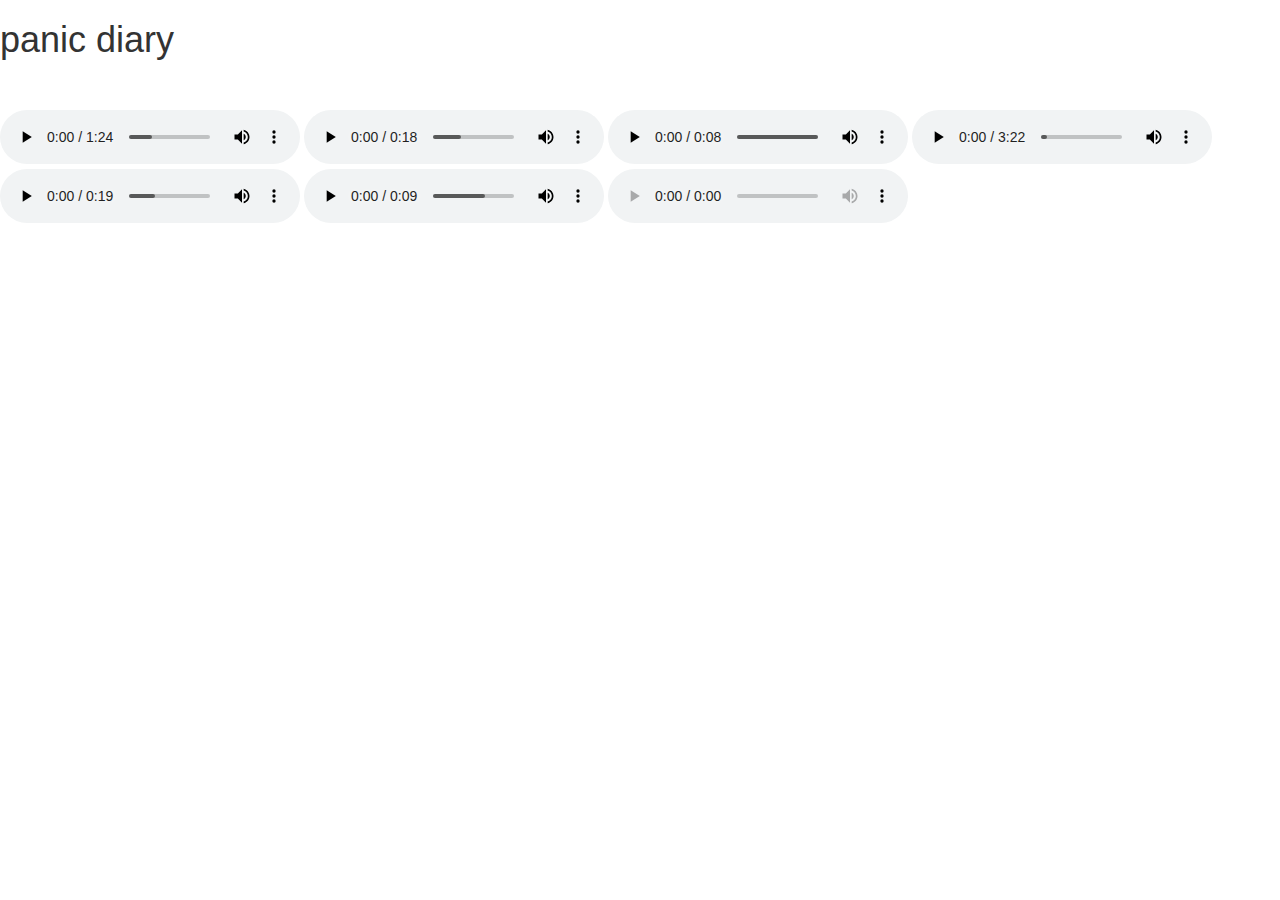
==== index.html @ 0a2c3d0b "initial commit" ====
<!DOCTYPE html>
<html>
  <body>
    <head>
        <meta charset="utf-8"/>
        <title>panic diary</title>
        <link rel="stylesheet" type="text/css" href="https://maxcdn.bootstrapcdn.com/bootstrap/3.3.7/css/bootstrap.min.css">
        <link rel="stylesheet" type="text/css" href="css/main.css">
    </head>
  
    <h1>panic diary</h1>
        <br>
        <br>

            <audio controls>
                <source src="emotions/depression.ogg" type="audio/ogg">
                if you can see this, update your browser
            </audio>
                  
            <audio controls>
                <source src="emotions/Dread.ogg" type="audio/ogg">
                if you can see this, update your browser
            </audio>
            
            <audio controls>
                <source src="emotions/smiling Tightly And Falsely.ogg" type="audio/ogg">
                if you can see this, update your browser
            </audio>
            
               <audio controls>
                <source src="emotions/New Recording 11.ogg" type="audio/ogg">
                if you can see this, update your browser
            </audio>

            <audio controls>
                <source src="emotions/regret.ogg" type="audio/ogg">
                if you can see this, update your browser
            </audio>
            <audio controls>
                <source src="emotions/panic.ogg" type="audio/ogg">
                if you can see this, update your browser
            </audio>
            <audio controls>
                <source src="emotions/self loathing.ogg" type="audio/ogg">
                if you can see this, update your browser
            </audio>
         
      

    
    </body>
</html>
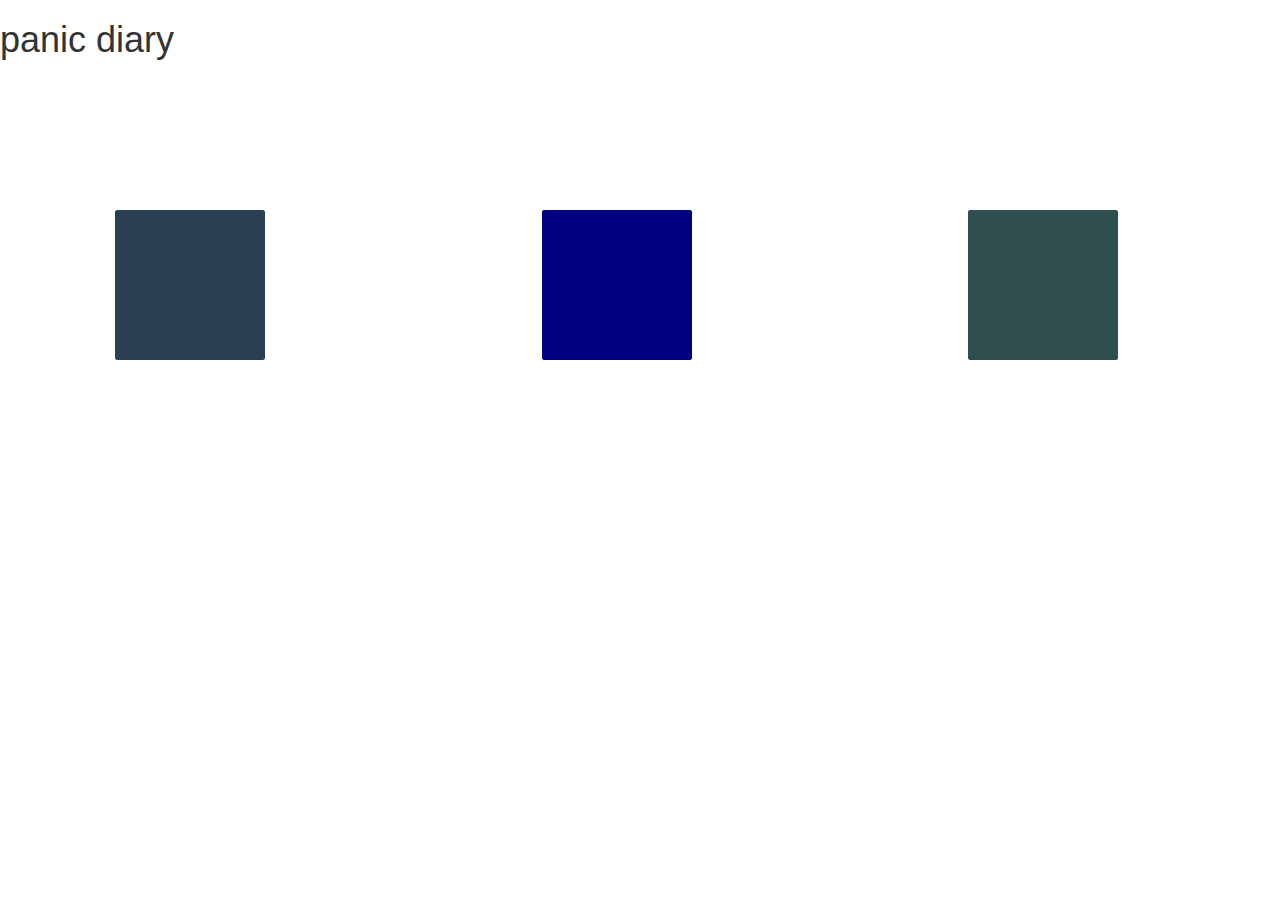
==== commit 8e9a27ba: "square audio" ====
--- a/index.html
+++ b/index.html
@@ -5,48 +5,75 @@
         <meta charset="utf-8"/>
         <title>panic diary</title>
         <link rel="stylesheet" type="text/css" href="https://maxcdn.bootstrapcdn.com/bootstrap/3.3.7/css/bootstrap.min.css">
-        <link rel="stylesheet" type="text/css" href="css/main.css">
+        <link rel="stylesheet" type="text/css" href="css/style.css">
     </head>
   
     <h1>panic diary</h1>
         <br>
         <br>
+          <div id='emotions' class="app">
+              <div class="columns">
 
-            <audio controls>
-                <source src="emotions/depression.ogg" type="audio/ogg">
-                if you can see this, update your browser
-            </audio>
+                <div class="col-sm-4">
+                     <!--<audio id="dread-audio" src="emotions/Dread.ogg" type="audio/ogg" preload="auto">
+                        if you can see this, update your browser
+                    </audio><img id="dread-img" onclick= document.getElementById("dread-audio").play() src="images/dreadIMG.jpg" alt="throwup churning chunks froze in throat dread" height=300px width=40%>-->
+                   
+                    <audio id="square1" src="audio/27" type="audio/ogg" preload="auto">
+                        if you can see this, update your browser
+                    </audio> <div class="square1" onclick= document.getElementById("square1").play()  alt="depression smog quicksand take me down"></div>
+                    
+                
+                    <audio id="square2" src="audio/24.ogg" type="audio/ogg" preload="auto">
+                        if you can see this, update your browser
+                    </audio> <div class="square2" onclick= document.getElementById("square2").play()  alt="throwup churning chunks froze in throat dread"></div>
+                    
+                </div>
+
+                <div class="col-sm-4">
+                    <!--<img id="depression-img" src="images/depressionIMG.jpg" alt="depression smog quicksand take me down" height=300px width=40%>-->
+                    <!--<audio controls onClick="playEmotion()">
+                        <source id="depression-audio" src="emotions/New Recording 11.ogg" type="audio/ogg">
+                        if you can see this, update your browser
+                    </audio>-->
+
+                    <audio id="square3" src="audio/eleven Copy Copy.ogg" type="audio/ogg" preload="auto">
+                        if you can see this, update your browser
+                    </audio> <div class="square3" onclick= document.getElementById("square3").play()  alt="depression smog quicksand take me down"></div>
+                     
+                     <audio id="square4" src="audio/eighteen.ogg" type="audio/ogg" preload="auto">
+                        if you can see this, update your browser
+                    </audio> <div class="square3" onclick= document.getElementById("square4").play()  alt="grinding thoughts to dust anxiety"></div>
+                
+                    
+                </div>
+
+                <div class="col-sm-4">
                   
-            <audio controls>
-                <source src="emotions/Dread.ogg" type="audio/ogg">
-                if you can see this, update your browser
-            </audio>
-            
-            <audio controls>
-                <source src="emotions/smiling Tightly And Falsely.ogg" type="audio/ogg">
-                if you can see this, update your browser
-            </audio>
-            
-               <audio controls>
-                <source src="emotions/New Recording 11.ogg" type="audio/ogg">
-                if you can see this, update your browser
-            </audio>
+                    <audio id="square5" src="audio/27.ogg" type="audio/ogg" preload="auto">
+                        if you can see this, update your browser
+                    </audio> <div class="square5" onclick= document.getElementById("square5").play()  alt="heart thudding in ears panic"></div>
+                
+                     <audio id="square6" src="audio/sixteen.ogg" type="audio/ogg" preload="auto">
+                        if you can see this, update your browser
+                    </audio> <div class="square6" onclick= document.getElementById("square6").play()  alt="self-loathing"></div>
+                
+                  
+                </div>
+           
+             <!--</div>-->
+          </div>
 
-            <audio controls>
-                <source src="emotions/regret.ogg" type="audio/ogg">
-                if you can see this, update your browser
-            </audio>
-            <audio controls>
-                <source src="emotions/panic.ogg" type="audio/ogg">
-                if you can see this, update your browser
-            </audio>
-            <audio controls>
-                <source src="emotions/self loathing.ogg" type="audio/ogg">
-                if you can see this, update your browser
-            </audio>
-         
-      
+     <!--<script>
+       const depressionImg = document.querySelector("#depression-img");
+       const depressionAudio = document.querySelector('#depression-audio');
 
-    
+       depressionImg.addEventListener('onclick', playEmotion);
+
+       function playEmotion() {
+           console.log('playing emotion');
+           depressionAudio.play();
+       }
+     </script>-->
     </body>
 </html>--- a/css/style.css
+++ b/css/style.css
@@ -0,0 +1,84 @@
+.square1 {
+  background: #00aa9d;
+  border-radius: 3px;
+  height: 150px;
+  margin: 100px;
+  position: absolute;
+  transition: transform 0.8s;
+  width: 150px;
+}
+
+.square2 {
+  background: #2b3f53;
+  border-radius: 3px;
+  height: 150px;
+  margin: 100px;
+  transition: transform 0.8s;
+  position: absolute;
+  width: 150px;
+  
+    &:hover {
+      transform: translate(20px, 20px);
+  }
+}
+
+.square3 {
+  background: navy;
+  border-radius: 3px;
+  height: 150px;
+  margin: 100px;
+  transition: transform 0.8s;
+  position: absolute;
+  width: 150px;
+  
+    &:hover {
+      transform: translate(20px, 20px);
+  }
+}
+  
+
+.square4 {
+  background: blueviolet;
+  border-radius: 3px;
+  height: 150px;
+  margin: 100px;
+  transition: transform 0.8s;
+  position: absolute;
+  width: 150px;
+  
+    &:hover {
+      transform: translate(20px, 20px);
+  }
+}
+  
+
+.square5 {
+  background: darkslateblue;
+  border-radius: 3px;
+  height: 150px;
+  margin: 100px;
+  transition: transform 0.8s;
+  position: absolute;
+  width: 150px;
+  
+    &:hover {
+      transform: translate(20px, 20px);
+  }
+}
+  
+
+.square6 {
+  background: darkslategray;
+  border-radius: 3px;
+  height: 150px;
+  margin: 100px;
+  transition: transform 0.8s;
+  position: absolute;
+  width: 150px;
+  
+    &:hover {
+      transform: translate(20px, 20px);
+  }
+}
+  
+  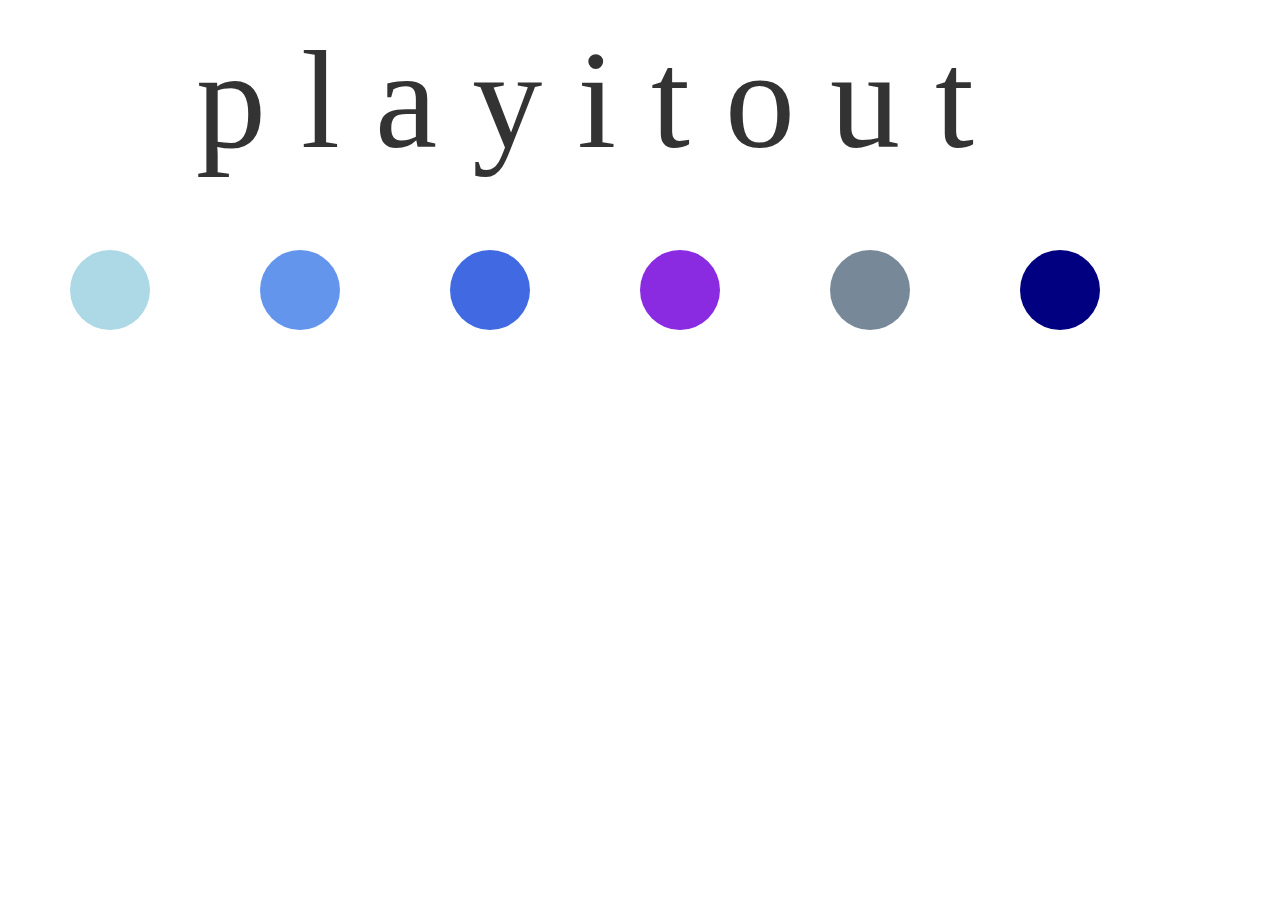
==== commit c497bf48: "ripples" ====
--- a/index.html
+++ b/index.html
@@ -1,6 +1,6 @@
 <!DOCTYPE html>
 <html>
-  <body>
+  
     <head>
         <meta charset="utf-8"/>
         <title>panic diary</title>
@@ -8,72 +8,116 @@
         <link rel="stylesheet" type="text/css" href="css/style.css">
     </head>
   
-    <h1>panic diary</h1>
-        <br>
-        <br>
-          <div id='emotions' class="app">
-              <div class="columns">
+    <body>
+          <div class="container">
+            <div id="header">                             
+                <span class='letter'>p</span>
+                <span class='letter'>l</span>
+                <span class='letter'>a</span>
+                <span class='letter'>y</span>
+                <span class='letter'>i</span>
+                <span class='letter'>t</span>
+                <span class='letter'>o</span>
+                <span class='letter'>u</span>
+                <span class='letter'>t</span>
+            </div>
 
-                <div class="col-sm-4">
-                     <!--<audio id="dread-audio" src="emotions/Dread.ogg" type="audio/ogg" preload="auto">
+              <div class="emotions concentric-circles">
+
+                <div class="col-sm-2">
+                    <audio id="circle1" src="audio/27.ogg" type="audio/ogg" preload="auto" loop>
                         if you can see this, update your browser
-                    </audio><img id="dread-img" onclick= document.getElementById("dread-audio").play() src="images/dreadIMG.jpg" alt="throwup churning chunks froze in throat dread" height=300px width=40%>-->
-                   
-                    <audio id="square1" src="audio/27" type="audio/ogg" preload="auto">
+                    </audio><div class="circle1" onclick= document.getElementById("circle1").play()  alt="waves of regret keep rolling in"></div>       
+                    
+                 </div>
+
+                 <div class="col-sm-2">
+                    <audio id="circle2" src="audio/24.ogg" type="audio/ogg" preload="auto">
                         if you can see this, update your browser
-                    </audio> <div class="square1" onclick= document.getElementById("square1").play()  alt="depression smog quicksand take me down"></div>
-                    
-                
-                    <audio id="square2" src="audio/24.ogg" type="audio/ogg" preload="auto">
-                        if you can see this, update your browser
-                    </audio> <div class="square2" onclick= document.getElementById("square2").play()  alt="throwup churning chunks froze in throat dread"></div>
+                    </audio><div class="circle2" onclick= document.getElementById("circle2").play()  alt="throwup churning chunks froze in throat dread"></div>
                     
                 </div>
 
-                <div class="col-sm-4">
-                    <!--<img id="depression-img" src="images/depressionIMG.jpg" alt="depression smog quicksand take me down" height=300px width=40%>-->
-                    <!--<audio controls onClick="playEmotion()">
-                        <source id="depression-audio" src="emotions/New Recording 11.ogg" type="audio/ogg">
+                
+                <div class="col-sm-2">
+                    <audio id="circle3" src="audio/eleven Copy Copy.ogg" type="audio/ogg" preload="auto">
                         if you can see this, update your browser
-                    </audio>-->
+                    <!--</audio> <div class="circle3" onclick= document.getElementByClassName("circle3").play()  alt="depression smog quicksand take me down"></div>-->
+                     </audio> <div class="circle3" onclick= document.getElementById("circle3").play()  alt="depression smog quicksand take me down"></div>
 
-                    <audio id="square3" src="audio/eleven Copy Copy.ogg" type="audio/ogg" preload="auto">
-                        if you can see this, update your browser
-                    </audio> <div class="square3" onclick= document.getElementById("square3").play()  alt="depression smog quicksand take me down"></div>
-                     
-                     <audio id="square4" src="audio/eighteen.ogg" type="audio/ogg" preload="auto">
-                        if you can see this, update your browser
-                    </audio> <div class="square3" onclick= document.getElementById("square4").play()  alt="grinding thoughts to dust anxiety"></div>
-                
-                    
                 </div>
 
-                <div class="col-sm-4">
-                  
-                    <audio id="square5" src="audio/27.ogg" type="audio/ogg" preload="auto">
+                 <div class="col-sm-2">
+                     <audio id="circle4" src="audio/eighteen.ogg" type="audio/ogg" preload="auto">
                         if you can see this, update your browser
-                    </audio> <div class="square5" onclick= document.getElementById("square5").play()  alt="heart thudding in ears panic"></div>
-                
-                     <audio id="square6" src="audio/sixteen.ogg" type="audio/ogg" preload="auto">
+                    </audio> <div class="circle4" onclick= document.getElementById("circle4").play()  alt="heart thudding in ears panic"></div>      
+                </div>
+
+                <div class="col-sm-2">
+                    <audio id="circle5" src="audio/27.ogg" type="audio/ogg" preload="auto" loop>
                         if you can see this, update your browser
-                    </audio> <div class="square6" onclick= document.getElementById("square6").play()  alt="self-loathing"></div>
-                
-                  
+                    </audio> <div class="circle5" onclick= document.getElementById("circle5").play()  alt="grinding thoughts to dust anxiety"></div>
+                 </div>
+
+                <div class="col-sm-2">
+                     <audio class="circle6" src="audio/sixteen.ogg" type="audio/ogg" preload="auto">
+                        if you can see this, update your browser
+                    </audio> <div class="circle6" onclick= document.getElementById("circle6").play()  alt="fear and self-loathing all alone"></div>
                 </div>
            
-             <!--</div>-->
+           
           </div>
+        </div>
 
-     <!--<script>
-       const depressionImg = document.querySelector("#depression-img");
-       const depressionAudio = document.querySelector('#depression-audio');
+     <script>
+    //    const depressionImg = document.querySelector("#depression-img");
+    //    const depressionAudio = document.querySelector('#depression-audio');
 
-       depressionImg.addEventListener('onclick', playEmotion);
+    //    depressionImg.addEventListener('onclick', playEmotion);
 
-       function playEmotion() {
-           console.log('playing emotion');
-           depressionAudio.play();
-       }
-     </script>-->
+    //    function playEmotion() {
+    //        console.log('playing emotion');
+    //        depressionAudio.play();
+    //    }
+    //    const depression = document.getElementById('circle3')
+    // //    const anxiety =
+    // //    const dread = 
+    // //    const panic =
+    // //    const fearAndLoathing = 
+    // //    const regret
+    //     let context;
+    //     window.addEventListener('load', init, false);
+        
+    //     function init() {
+    //         try {
+    //         window.AudioContext = 
+    //             window.AudioContext || window.webkitAudioContext;
+    //             context = new AudioContext();
+    //         }
+    //         catch(e) {
+    //             'web audio api is not supported in this browser';
+    //         }
+    //     }
+
+    //     function loadEmotionSound(url) {
+    //         let request = new XMLHttpRequest();
+    //         request.open('GET', url, true);
+    //         request.responseType = 'arraybuffer';
+
+    //         request.onload = function() {
+    //             context.decodeAudioData(request.response, function(buffer) {
+    //                 wavesOfRegret = buffer;
+    //             } ,onError);
+    //         }
+    //         request.send();
+    //     }
+
+    //     function playSound(buffer) {
+    //         let source = context.createBufferSource();
+    //         source.buffer = buffer;
+    //         source.connect(context.destination);
+    //         source.start(0);
+    //     }
+     </script>
     </body>
 </html>--- a/css/style.css
+++ b/css/style.css
@@ -1,84 +1,350 @@
-.square1 {
-  background: #00aa9d;
-  border-radius: 3px;
-  height: 150px;
+
+html {
+    box-sizing: "border-box"
+  }
+
+  .container {
+    text-align: center;
+    display: inline-block;
+    margin: 0 auto 0 auto;
+  }
+
+  #header {
+    text-align: center;
+    font-family: Georgia, 'Times New Roman', Times, serif;
+    font-size: 10em;
+  }
+
+  /*div {
+    transition: all 3s 1s;
+  }*/
+
+
+  /*.circle1 {
+    background: lightblue;
+    border-radius: 50%;
+    height: 150px;
+    margin: 100px;
+    position: absolute;
+    transition: transform 0.8s;
+    width: 150px;
+      &:hover {
+        transform: translate(20px, 20px);
+    }
+  }
+
+  .circle2 {
+    background: cornflowerblue;
+    border-radius: 50%;
+    height: 150px;
+    margin: 100px;
+    transition: transform 0.8s;
+    position: absolute;
+    width: 150px;
+    
+      &:hover {
+        transform: translate(20px, 20px);
+    }
+  }
+
+  .circle3 {
+    background: royalblue;
+    border-radius: 50%;
+    height: 150px;
+    margin: 100px;
+    transition: transform 0.8s;
+    position: absolute;
+    width: 150px;
+    
+      &:hover {
+        transform: translate(20px, 20px);
+    }
+  }
+    
+
+  .circle4 {
+    background: blueviolet;
+    border-radius: 50%;
+    height: 150px;
+    margin: 100px;
+    transition: transform 0.8s;
+    position: absolute;
+    width: 150px;
+    
+      &:hover {
+        transform: translate(20px, 20px);
+        
+    }
+  }
+
+
+  .circle5 {
+    background:thistle;
+    border-radius: 50%;
+    height: 150px;
+    margin: 100px;
+    transition: transform 0.8s;
+    position: absolute;
+    width: 150px;
+    
+      &:hover {
+        transform: translate(20px, 20px);
+    }
+  }
+    
+
+  .circle6 {
+    background:navy;
+    border-radius: 50%;
+    height: 150px;
+    margin: 100px;
+    transition: transform 0.8s;
+    position: absolute;
+    width: 150px;
+    
+      &:hover {
+        transform: translate(20px, 20px);
+    }
+  }*/
+
+
+  .circle1 {
+    background: lightblue;
+     width: 80px;
+    height: 80px;
+    margin-top: 50px;
+    margin-left: 50%;
+    border-radius: 50%;
+    transform: translateX(-50%);
+    transition: all 0.2s ease-in-out;
+    animation: ripple 2.0s 0.2s infinite;
+    -webkit-animation: ripple 2.0s 0.2s  infinite;
+      &:hover {
+        transform: translate(20px, 20px);
+    }
+  }
+
+  .circle2 {
+    background: cornflowerblue;
+     width: 80px;
+    height: 80px;
+    margin-top: 50px;
+    margin-left: 50%;
+    border-radius: 50%;
+    transform: translateX(-50%);
+    transition: all 0.2s ease-in-out;
+    animation: ripple 2.0s 0.2s infinite;
+    -webkit-animation: ripple 2.0s 0.2s  infinite;
+    
+      &:hover {
+        transform: translate(20px, 20px);
+    }
+  }
+
+  .circle3 {
+    background: royalblue;
+     width: 80px;
+    height: 80px;
+    margin-top: 50px;
+    margin-left: 50%;
+    border-radius: 50%;
+    transform: translateX(-50%);
+    transition: all 0.2s ease-in-out;
+    animation: ripple 2.0s 0.2s infinite;
+    -webkit-animation: ripple 2.0s 0.2s  infinite;
+      /*&:hover {
+        transform: translate(20px, 20px);
+    }*/
+  }
+    
+
+  .circle4 {
+    background: blueviolet;
+    width: 80px;
+    height: 80px;
+    margin-top: 50px;
+    margin-left: 50%;
+    border-radius: 50%;
+    transform: translateX(-50%);
+    transition: all 0.2s ease-in-out;
+    animation: ripple 2.0s 0.2s infinite;
+    -webkit-animation: ripple 2.0s 0.2s  infinite;
+    
+      /*&:hover {
+        transform: translate(20px, 20px);
+        
+    }*/
+  }
+
+
+  .circle5 {
+    background:thistle;
+    width: 80px;
+    height: 80px;
+    margin-top: 50px;
+    margin-left: 50%;
+    background-color: lightslategrey;
+    border-radius: 50%;
+    transform: translateX(-50%);
+    transition: all 0.2s ease-in-out;
+    animation: ripple 2.0s 0.2s infinite;
+    -webkit-animation: ripple 2.0s 0.2s  infinite;
+    
+      /*&:hover {
+        transform: translate(20px, 20px);
+    }*/
+  }
+    
+
+  .circle6 {
+    background:navy;
+    width: 80px;
+    height: 80px;
+    margin-top: 50px;
+    margin-left: 50%;
+    
+    border-radius: 50%;
+    transform: translateX(-50%);
+    transition: all 0.2s ease-in-out;
+    animation: ripple 2.0s 0.2s infinite;
+    -webkit-animation: ripple 2.0s 0.2s  infinite;
+    
+      /*&:hover {
+        transform: translate(20px, 20px);
+    }*/
+  }
+
+
+
+.concentric-circles:hover {
+  transform: translateX(-50%) scale(1.2);
+}
+
+@-webkit-keyframes ripple {
+  20% {
+    box-shadow: 0px 0px 0px 6px #fff,
+                0px 0px 0px 8px navy;
+  }
+  
+  50% {
+    box-shadow: 0px 0px 0px 6px #fff,
+                0px 0px 0px 8px #222,
+                0px 0px 0px 14px #fff,
+                0px 0px 2px 16px #888;
+  }
+  
+  100% {
+    box-shadow: 0px 0px 0px 6px #fff,
+                0px 0px 0px 8px #222,
+                0px 0px 0px 14px #fff,
+                0px 0px 2px 16px #888, 
+                0px 0px 0px 22px #fff,
+                0px 0px 5px 24px #ddd;
+  }
+}
+
+
+/*<style>
+    body, html {
+        text-align: center;
+        font-size: 90px;
+        font-family: Poiret One;
+        height: 100%;
+        background: -webkit-linear-gradient(315deg, #723362, #9d223c);
+        background: linear-gradient(135deg, #723362, #9d223c);
+        overflow: hidden;
+        color: white;
+    }
+ 
+    .letter {
+        position: relative;
+        top: -webkit-calc(50% - 60px);
+        top: calc(50% - 60px);
+        text-shadow: 0px 0px 3px white;
+    }
+    .letter:nth-child(1) {
+        -webkit-animation: fade 4s infinite 200ms;
+        animation: fade 4s infinite 200ms;
+    }
+    .letter:nth-child(2) {
+        -webkit-animation: fade 4s infinite 400ms;
+        animation: fade 4s infinite 400ms;
+    }
+    .letter:nth-child(3) {
+        -webkit-animation: fade 4s infinite 600ms;
+        animation: fade 4s infinite 600ms;
+    }
+    .letter:nth-child(4) {
+        -webkit-animation: fade 4s infinite 800ms;
+        animation: fade 4s infinite 800ms;
+    }
+    .letter:nth-child(5) {
+        -webkit-animation: fade 4s infinite 1000ms;
+        animation: fade 4s infinite 1000ms;
+    }
+    .letter:nth-child(6) {
+        -webkit-animation: fade 4s infinite 1200ms;
+        animation: fade 4s infinite 1200ms;
+    }
+    .letter:nth-child(7) {
+        -webkit-animation: fade 4s infinite 1400ms;
+        animation: fade 4s infinite 1400ms;
+    }
+     .letter:nth-child(8) {
+        -webkit-animation: fade 4s infinite 1600ms;
+        animation: fade 4s infinite 1600ms;
+    }
+     .letter:nth-child(9) {
+        -webkit-animation: fade 4s infinite 1800ms;
+        animation: fade 4s infinite 1800ms;
+    }*/
+/*.container {
   margin: 100px;
-  position: absolute;
-  transition: transform 0.8s;
-  width: 150px;
-}
-
-.square2 {
-  background: #2b3f53;
-  border-radius: 3px;
-  height: 150px;
-  margin: 100px;
-  transition: transform 0.8s;
-  position: absolute;
-  width: 150px;
+}
+
+.circle {
+  border-radius: 50%;
+  height: 30px;
+  width: 30px;
+  margin: 10px;
   
-    &:hover {
-      transform: translate(20px, 20px);
-  }
-}
-
-.square3 {
-  background: navy;
-  border-radius: 3px;
-  height: 150px;
-  margin: 100px;
-  transition: transform 0.8s;
-  position: absolute;
-  width: 150px;
-  
-    &:hover {
-      transform: translate(20px, 20px);
-  }
-}
-  
-
-.square4 {
-  background: blueviolet;
-  border-radius: 3px;
-  height: 150px;
-  margin: 100px;
-  transition: transform 0.8s;
-  position: absolute;
-  width: 150px;
-  
-    &:hover {
-      transform: translate(20px, 20px);
-  }
-}
-  
-
-.square5 {
-  background: darkslateblue;
-  border-radius: 3px;
-  height: 150px;
-  margin: 100px;
-  transition: transform 0.8s;
-  position: absolute;
-  width: 150px;
-  
-    &:hover {
-      transform: translate(20px, 20px);
-  }
-}
-  
-
-.square6 {
-  background: darkslategray;
-  border-radius: 3px;
-  height: 150px;
-  margin: 100px;
-  transition: transform 0.8s;
-  position: absolute;
-  width: 150px;
-  
-    &:hover {
-      transform: translate(20px, 20px);
-  }
-}
-  
-  +  .container:hover & {
+    transform: translateX(200px);
+  }
+}
+
+.circle1 {
+  @extend .circle;
+  background: PaleTurquoise;
+  transition: all 1.5s linear;
+} 
+
+.circle2 {
+  @extend .circle;
+  background: salmon;
+  transition: all 1.5s ease;
+}
+
+.circle3 {
+   @extend .circle;
+  background: lightskyblue;
+  transition: all 1.5s ease-in;
+}
+
+.circle4 {
+  @extend .circle;
+  background: khaki;
+  transition: all 1.5s ease-out;
+}
+
+.circle5 {
+  @extend .circle;
+  background: mediumturquoise;
+  transition: all 1.5s ease-in-out;
+}
+
+.circle6 {
+  @extend .circle;
+  background: thistle;
+  transition: all 1.5s cubic-bezier(0,1,.98,0); 
+}*/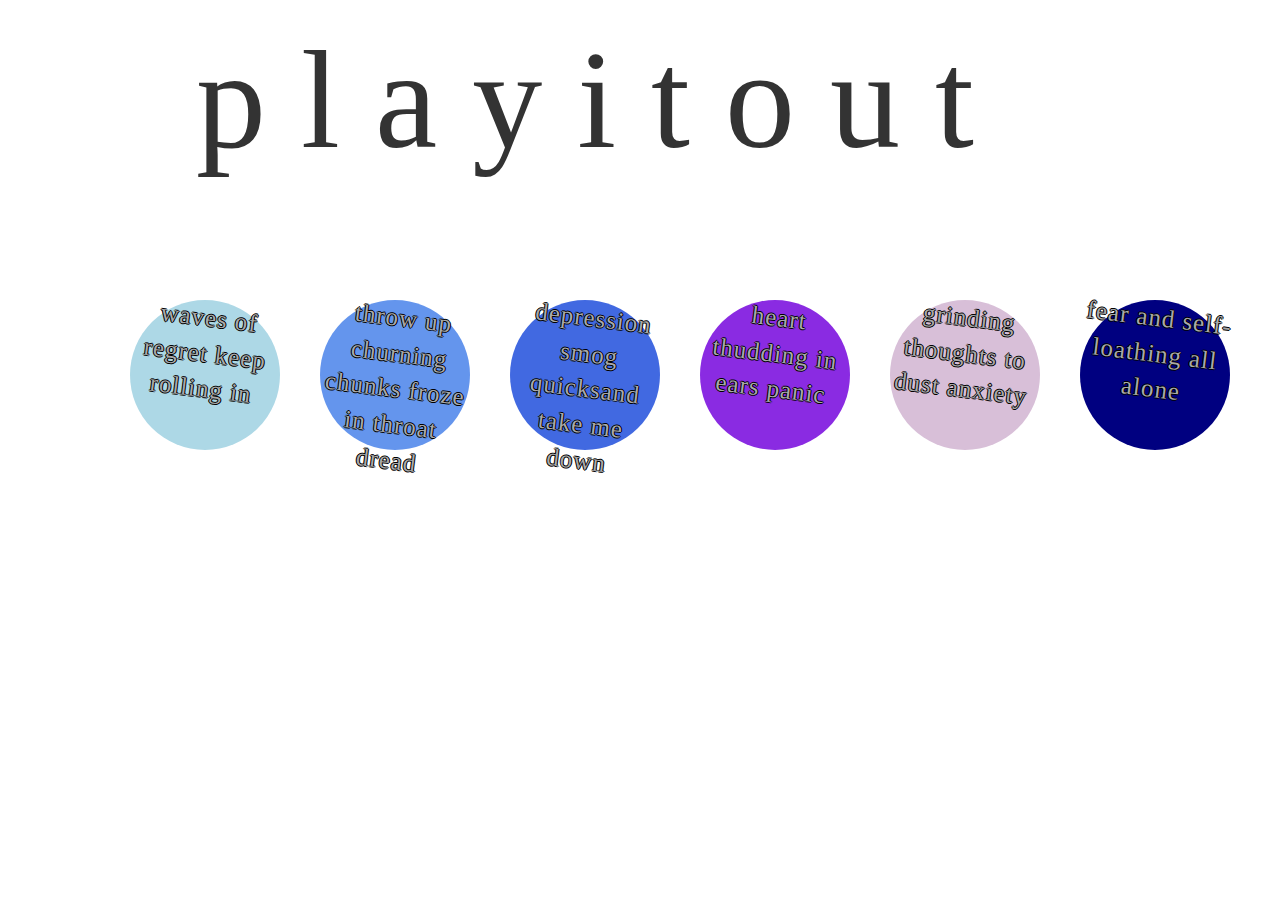
==== commit 97a7d42f: "squish slide" ====
--- a/index.html
+++ b/index.html
@@ -25,44 +25,48 @@
               <div class="emotions concentric-circles">
 
                 <div class="col-sm-2">
-                    <audio id="circle1" src="audio/27.ogg" type="audio/ogg" preload="auto" loop>
+                    <audio id="circle1" class="circle" src="audio/27.ogg" type="audio/ogg" preload="auto" loop>
                         if you can see this, update your browser
-                    </audio><div class="circle1" onclick= document.getElementById("circle1").play()  alt="waves of regret keep rolling in"></div>       
+                    </audio><div class="circle1" onclick= document.getElementById("circle1").play()  alt="waves of regret keep rolling in"><p>waves of regret keep rolling in</p></div> 
+                     
                     
                  </div>
 
                  <div class="col-sm-2">
-                    <audio id="circle2" src="audio/24.ogg" type="audio/ogg" preload="auto">
+                      
+                    <audio id="circle2" class="circle" src="audio/24.ogg" type="audio/ogg" preload="auto">
                         if you can see this, update your browser
-                    </audio><div class="circle2" onclick= document.getElementById("circle2").play()  alt="throwup churning chunks froze in throat dread"></div>
+                    </audio><div class="circle2" onclick= document.getElementById("circle2").play()  alt="throwup churning chunks froze in throat dread"><p>throw up churning chunks froze in throat dread</p></div>
                     
                 </div>
 
                 
                 <div class="col-sm-2">
-                    <audio id="circle3" src="audio/eleven Copy Copy.ogg" type="audio/ogg" preload="auto">
+                    <audio id="circle3" class="circle" src="audio/eleven Copy Copy.ogg" type="audio/ogg" preload="auto">
                         if you can see this, update your browser
                     <!--</audio> <div class="circle3" onclick= document.getElementByClassName("circle3").play()  alt="depression smog quicksand take me down"></div>-->
-                     </audio> <div class="circle3" onclick= document.getElementById("circle3").play()  alt="depression smog quicksand take me down"></div>
-
+                     </audio> <div class="circle3" onclick= document.getElementById("circle3").play()  alt="depression smog quicksand take me down"><p>depression smog quicksand take me down</p></div>
+                 
                 </div>
 
                  <div class="col-sm-2">
-                     <audio id="circle4" src="audio/eighteen.ogg" type="audio/ogg" preload="auto">
+                     <audio id="circle4" class="circle" src="audio/eighteen.ogg" type="audio/ogg" preload="auto">
                         if you can see this, update your browser
-                    </audio> <div class="circle4" onclick= document.getElementById("circle4").play()  alt="heart thudding in ears panic"></div>      
+                    </audio> <div class="circle4" onclick= document.getElementById("circle4").play()  alt="heart thudding in ears panic"><p>heart thudding in ears panic</p></div>      
+                    
                 </div>
 
                 <div class="col-sm-2">
-                    <audio id="circle5" src="audio/27.ogg" type="audio/ogg" preload="auto" loop>
+                    <audio id="circle5" class="circle" src="audio/27.ogg" type="audio/ogg" preload="auto" loop>
                         if you can see this, update your browser
-                    </audio> <div class="circle5" onclick= document.getElementById("circle5").play()  alt="grinding thoughts to dust anxiety"></div>
+                    </audio> <div class="circle5" onclick= document.getElementById("circle5").play()  alt="grinding thoughts to dust anxiety"><p>grinding thoughts to dust anxiety</p></div>
                  </div>
 
                 <div class="col-sm-2">
-                     <audio class="circle6" src="audio/sixteen.ogg" type="audio/ogg" preload="auto">
+                     <audio id="circle6" class="circle" src="audio/sixteen.ogg" type="audio/ogg" preload="auto">
                         if you can see this, update your browser
-                    </audio> <div class="circle6" onclick= document.getElementById("circle6").play()  alt="fear and self-loathing all alone"></div>
+                    </audio> <div class="circle6" onclick= document.getElementById("circle6").play()  alt="fear and self-loathing all alone"><p>fear and self-loathing all alone</p></div>
+                
                 </div>
            
            
--- a/css/style.css
+++ b/css/style.css
@@ -15,12 +15,12 @@
     font-size: 10em;
   }
 
-  /*div {
+  div {
     transition: all 3s 1s;
-  }*/
-
-
-  /*.circle1 {
+  }
+
+
+  .circle1 {
     background: lightblue;
     border-radius: 50%;
     height: 150px;
@@ -28,9 +28,9 @@
     position: absolute;
     transition: transform 0.8s;
     width: 150px;
-      &:hover {
-        transform: translate(20px, 20px);
-    }
+      /*&:hover {
+        transform: translate(20px, 20px);
+    }*/
   }
 
   .circle2 {
@@ -42,9 +42,9 @@
     position: absolute;
     width: 150px;
     
-      &:hover {
-        transform: translate(20px, 20px);
-    }
+      /*&:hover {
+        transform: translate(20px, 20px);
+    }*/
   }
 
   .circle3 {
@@ -56,9 +56,9 @@
     position: absolute;
     width: 150px;
     
-      &:hover {
-        transform: translate(20px, 20px);
-    }
+      /*&:hover {
+        transform: translate(20px, 20px);
+    }*/
   }
     
 
@@ -70,11 +70,11 @@
     transition: transform 0.8s;
     position: absolute;
     width: 150px;
-    
+/*    
       &:hover {
         transform: translate(20px, 20px);
         
-    }
+    }*/
   }
 
 
@@ -87,9 +87,9 @@
     position: absolute;
     width: 150px;
     
-      &:hover {
-        transform: translate(20px, 20px);
-    }
+      /*&:hover {
+        transform: translate(20px, 20px);
+    }*/
   }
     
 
@@ -102,125 +102,173 @@
     position: absolute;
     width: 150px;
     
-      &:hover {
-        transform: translate(20px, 20px);
-    }
-  }*/
-
-
+      /*&:hover {
+        transform: translate(20px, 20px);
+    }*/
+  }
+
+ p {
+   font-family: Georgia, 'Times New Roman', Times, serif;
+   color: darkgray;
+   font-size: 25px;
+   text-shadow: -1px 0 black, 0 1px black, 1px 0 black, 0 -1px black;
+   
+   -ms-transform: rotate(7deg); /* IE 9 */
+   -webkit-transform: rotate(7deg); /* Chrome, Safari, Opera */
+   transform: rotate(7deg);
+   letter-spacing: 1px;
+   
+ }
+ p:hover {
+  background-color: black;
+ }
+
+/*
   .circle1 {
     background: lightblue;
-     width: 80px;
-    height: 80px;
-    margin-top: 50px;
-    margin-left: 50%;
-    border-radius: 50%;
-    transform: translateX(-50%);
-    transition: all 0.2s ease-in-out;
-    animation: ripple 2.0s 0.2s infinite;
-    -webkit-animation: ripple 2.0s 0.2s  infinite;
-      &:hover {
-        transform: translate(20px, 20px);
-    }
+    height:100px;
+    width:100px;
+    border-radius:50%;
+    
+    position:relative;
+    top:100px;
+    left:300px;
+    
+    -webkit-transition:height .25s ease, width .25s ease;
+    transition:height .25s ease, width .25s ease;
+    
+    -webkit-transform:translate(-50%,-50%);
+    transform:translate(-50%,-50%);
   }
 
   .circle2 {
     background: cornflowerblue;
-     width: 80px;
-    height: 80px;
-    margin-top: 50px;
-    margin-left: 50%;
-    border-radius: 50%;
-    transform: translateX(-50%);
-    transition: all 0.2s ease-in-out;
-    animation: ripple 2.0s 0.2s infinite;
-    -webkit-animation: ripple 2.0s 0.2s  infinite;
-    
-      &:hover {
-        transform: translate(20px, 20px);
-    }
+     height:100px;
+    width:100px;
+    border-radius:50%;    
+    position:relative;
+    top:100px;
+    left:300px;
+  
+    -webkit-transition:height .25s ease, width .25s ease;
+    transition:height .25s ease, width .25s ease;
+    
+    -webkit-transform:translate(-50%,-50%);
+    transform:translate(-50%,-50%);
   }
 
   .circle3 {
     background: royalblue;
-     width: 80px;
-    height: 80px;
-    margin-top: 50px;
-    margin-left: 50%;
-    border-radius: 50%;
-    transform: translateX(-50%);
-    transition: all 0.2s ease-in-out;
-    animation: ripple 2.0s 0.2s infinite;
-    -webkit-animation: ripple 2.0s 0.2s  infinite;
-      /*&:hover {
-        transform: translate(20px, 20px);
-    }*/
+    height:100px;
+    width:100px;
+    border-radius:50%;
+    
+    position:relative;
+    top:100px;
+    left:300px;
+    
+    -webkit-transition:height .25s ease, width .25s ease;
+    transition:height .25s ease, width .25s ease;
+    
+    -webkit-transform:translate(-50%,-50%);
+    transform:translate(-50%,-50%);
   }
     
 
   .circle4 {
     background: blueviolet;
-    width: 80px;
-    height: 80px;
-    margin-top: 50px;
-    margin-left: 50%;
-    border-radius: 50%;
-    transform: translateX(-50%);
-    transition: all 0.2s ease-in-out;
-    animation: ripple 2.0s 0.2s infinite;
-    -webkit-animation: ripple 2.0s 0.2s  infinite;
-    
-      /*&:hover {
-        transform: translate(20px, 20px);
-        
-    }*/
+    
+     height:100px;
+      width:100px;
+      border-radius:50%;
+      
+      position:relative;
+      top:100px;
+      left:300px;
+      
+      -webkit-transition:height .25s ease, width .25s ease;
+      transition:height .25s ease, width .25s ease;
+      
+      -webkit-transform:translate(-50%,-50%);
+      transform:translate(-50%,-50%);
   }
 
 
   .circle5 {
-    background:thistle;
-    width: 80px;
-    height: 80px;
-    margin-top: 50px;
-    margin-left: 50%;
-    background-color: lightslategrey;
-    border-radius: 50%;
-    transform: translateX(-50%);
-    transition: all 0.2s ease-in-out;
-    animation: ripple 2.0s 0.2s infinite;
-    -webkit-animation: ripple 2.0s 0.2s  infinite;
-    
-      /*&:hover {
-        transform: translate(20px, 20px);
-    }*/
+    /*background:thistle;*/
+    
+    /*background-color: lightslategrey;
+     height:100px;
+    width:100px;
+    border-radius:50%;
+    
+    position:relative;
+    top:100px;
+    left:300px;
+    
+    -webkit-transition:height .25s ease, width .25s ease;
+    transition:height .25s ease, width .25s ease;
+    
+    -webkit-transform:translate(-50%,-50%);
+    transform:translate(-50%,-50%);
   }
     
 
   .circle6 {
     background:navy;
-    width: 80px;
-    height: 80px;
-    margin-top: 50px;
-    margin-left: 50%;
-    
-    border-radius: 50%;
-    transform: translateX(-50%);
-    transition: all 0.2s ease-in-out;
-    animation: ripple 2.0s 0.2s infinite;
-    -webkit-animation: ripple 2.0s 0.2s  infinite;
-    
-      /*&:hover {
-        transform: translate(20px, 20px);
-    }*/
-  }
-
-
-
-.concentric-circles:hover {
+    height:100px;
+    width:100px;
+    border-radius:50%;
+    
+    position:relative;
+    top:100px;
+    left:300px;
+    
+    -webkit-transition:height .25s ease, width .25s ease;
+    transition:height .25s ease, width .25s ease;
+    
+    -webkit-transform:translate(-50%,-50%);
+    transform:translate(-50%,-50%);
+  }*/
+
+
+/*
+.emotions:hover {
   transform: translateX(-50%) scale(1.2);
-}
-
-@-webkit-keyframes ripple {
+}*/
+
+
+/*.emotions:hover{
+  height:150px;
+  width:150px;
+}
+.emotions:before {
+  -webkit-animation: ripple 2s linear infinite;
+  animation: ripple 2s linear infinite;
+}
+.emotions:after {
+  -webkit-animation: ripple 2s linear 1s infinite;
+  animation: ripple 2s linear 1s infinite;
+}
+
+.emotions:hover:before,
+.emotions:hover:after {
+  -webkit-animation: none;
+  animation: none;
+}
+@-webkit-keyframes ripple{
+  0% {-webkit-transform:scale(1); }
+  75% {-webkit-transform:scale(1.75); opacity:1;}
+  100% {-webkit-transform:scale(2); opacity:0;}
+}
+
+@keyframes ripple{
+  0% {transform:scale(1); }
+  75% {transform:scale(1.75); opacity:1;}
+  100% {transform:scale(2); opacity:0;}
+}*/
+
+/*@-webkit-keyframes ripple {
   20% {
     box-shadow: 0px 0px 0px 6px #fff,
                 0px 0px 0px 8px navy;
@@ -241,7 +289,7 @@
                 0px 0px 0px 22px #fff,
                 0px 0px 5px 24px #ddd;
   }
-}
+}*/
 
 
 /*<style>
@@ -297,8 +345,8 @@
      .letter:nth-child(9) {
         -webkit-animation: fade 4s infinite 1800ms;
         animation: fade 4s infinite 1800ms;
-    }*/
-/*.container {
+    }
+.container {
   margin: 100px;
 }
 
